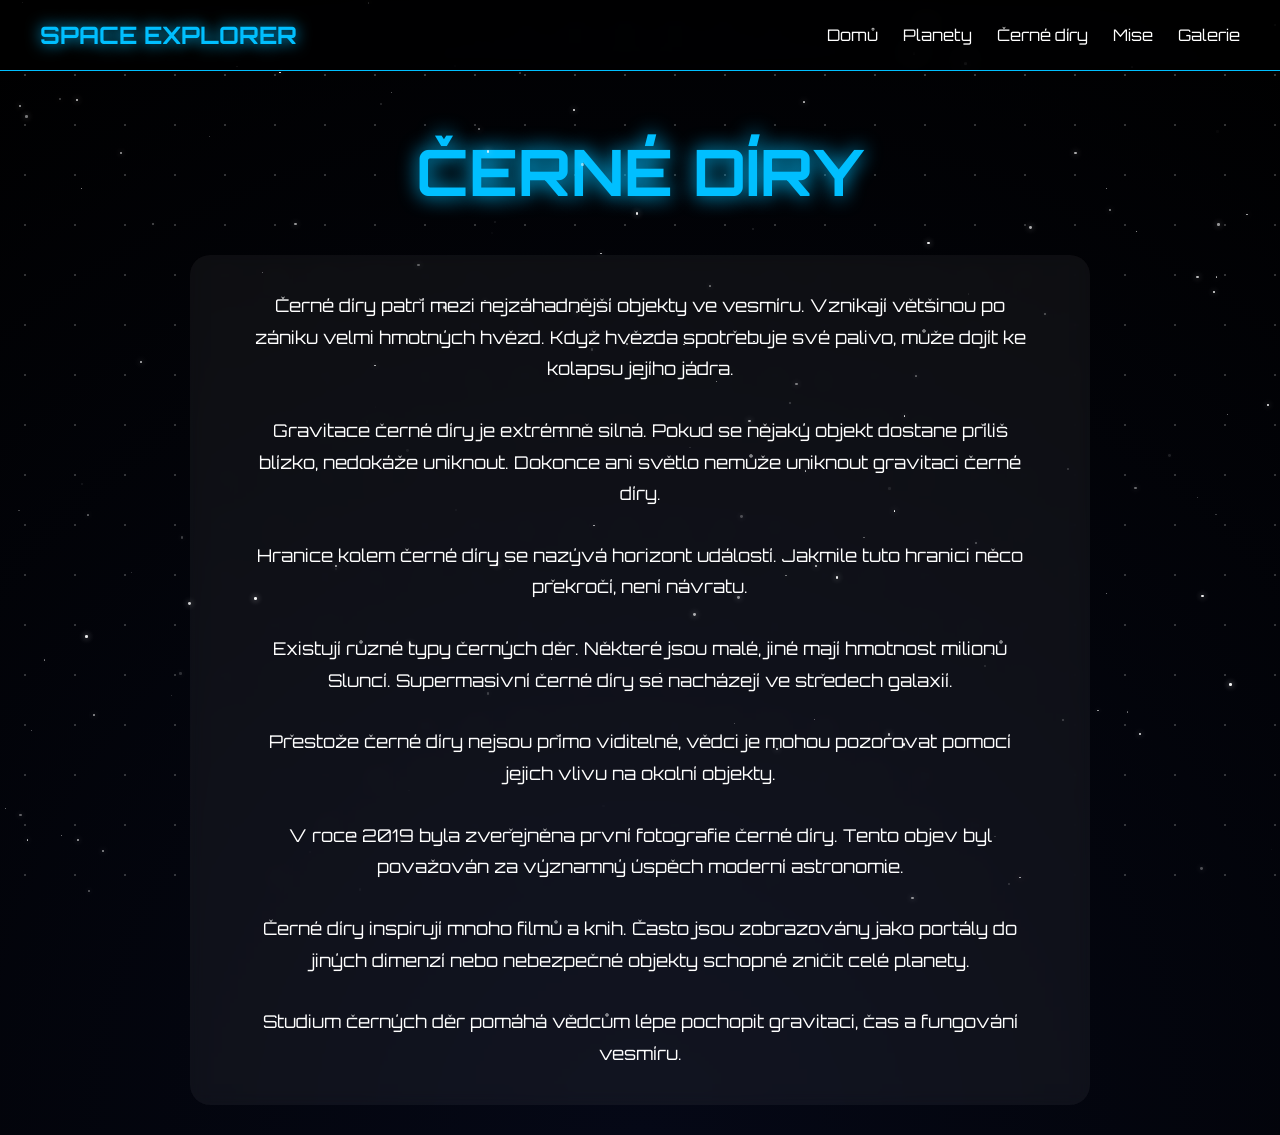
==== cerne-diry.html @ 8f38be8d "Add files via upload" ====
<!DOCTYPE html>
<html lang="cs">
<head>
<meta charset="UTF-8">
<meta name="viewport" content="width=device-width, initial-scale=1.0">
<title>Černé díry</title>
<link rel="stylesheet" href="style.css?v=2">
</head>
<body>

<nav>
<div class="logo">SPACE EXPLORER</div>
<button class="menu-toggle" aria-label="Otevřít menu">
  <span></span>
  <span></span>
  <span></span>
</button>
<ul>
<li><a href="index.html">Domů</a></li>
<li><a href="planety.html">Planety</a></li>
<li><a href="cerne-diry.html">Černé díry</a></li>
<li><a href="mise.html">Mise</a></li>
<li><a href="galerie.html">Galerie</a></li>
</ul>
</nav>

<h1>ČERNÉ DÍRY</h1>

<div class="card">
<p>
Černé díry patří mezi nejzáhadnější objekty ve vesmíru. Vznikají většinou po zániku velmi hmotných hvězd. Když hvězda spotřebuje své palivo, může dojít ke kolapsu jejího jádra.
</p>

<p>
Gravitace černé díry je extrémně silná. Pokud se nějaký objekt dostane příliš blízko, nedokáže uniknout. Dokonce ani světlo nemůže uniknout gravitaci černé díry.
</p>

<p>
Hranice kolem černé díry se nazývá horizont událostí. Jakmile tuto hranici něco překročí, není návratu.
</p>

<p>
Existují různé typy černých děr. Některé jsou malé, jiné mají hmotnost milionů Sluncí. Supermasivní černé díry se nacházejí ve středech galaxií.
</p>

<p>
Přestože černé díry nejsou přímo viditelné, vědci je mohou pozorovat pomocí jejich vlivu na okolní objekty.
</p>

<p>
V roce 2019 byla zveřejněna první fotografie černé díry. Tento objev byl považován za významný úspěch moderní astronomie.
</p>

<p>
Černé díry inspirují mnoho filmů a knih. Často jsou zobrazovány jako portály do jiných dimenzí nebo nebezpečné objekty schopné zničit celé planety.
</p>

<p>
Studium černých děr pomáhá vědcům lépe pochopit gravitaci, čas a fungování vesmíru.
</p>
</div>

<script src="script.js?v=99" defer></script>

</body>
</html>
---- style.css ----
@import url('https://fonts.googleapis.com/css2?family=Orbitron:wght@400;700&display=swap');

html {
  box-sizing: border-box;
}

*, *::before, *::after {
  box-sizing: inherit;
}

body {
  margin: 0;
  overflow-x: hidden;
  background: radial-gradient(circle at bottom, #050816, #000);
  color: white;
  font-family: 'Orbitron', sans-serif;
}

/* STARS */
body::before {
  content: "";
  position: fixed;
  width: 100%;
  height: 100%;
  background-image:
    radial-gradient(white 1px, transparent 1px);
  background-size: 50px 50px;
  opacity: 0.2;
  z-index: -1;
}

/* NAVBAR */
nav {
  display: flex;
  justify-content: space-between;
  align-items: center;
  flex-wrap: wrap;
  gap: 12px;
  padding: 20px 40px;
  background: rgba(0,0,0,0.5);
  backdrop-filter: blur(10px);
  border-bottom: 1px solid #00bfff;
  position: sticky;
  top: 0;
  z-index: 999;
  position: relative;
}

.logo {
  color: #00bfff;
  font-size: 24px;
  font-weight: bold;
  text-shadow: 0 0 15px #00bfff;
}

nav ul {
  display: flex;
  gap: 25px;
  flex-wrap: wrap;
  justify-content: center;
  list-style: none;
  padding: 0;
  margin: 0;
}

nav li {
  margin: 0;
}

/* If nav is toggled open, always show the menu (desktop and mobile) */
nav.open ul {
  display: flex !important;
  flex-direction: column;
  position: absolute;
  top: 60px;
  right: 20px;
  background: rgba(0,0,0,0.9);
  padding: 12px 16px;
  border-radius: 10px;
  gap: 10px;
  z-index: 1200;
  min-width: 180px;
}

nav.open ul li a {
  display: block;
  padding: 6px 8px;
}

nav a {
  color: white;
  text-decoration: none;
  transition: 0.3s;
}

nav a:hover {
  color: #00bfff;
  text-shadow: 0 0 10px #00bfff;
}

.menu-toggle {
  display: none;
  align-items: center;
  justify-content: center;
  background: transparent;
  border: none;
  cursor: pointer;
  padding: 10px;
  color: white;
  position: absolute;
  top: 18px;
  right: 20px;
  z-index: 1000;
}

.menu-toggle span {
  display: block;
  width: 28px;
  height: 3px;
  margin: 5px 0;
  background: white;
  border-radius: 2px;
  transition: transform 0.2s ease, opacity 0.2s ease;
}

nav.open .menu-toggle span:nth-child(1) {
  transform: translateY(8px) rotate(45deg);
}

nav.open .menu-toggle span:nth-child(2) {
  opacity: 0;
}

nav.open .menu-toggle span:nth-child(3) {
  transform: translateY(-8px) rotate(-45deg);
}

/* HEADERS */
h1 {
  text-align: center;
  margin-top: 60px;
  font-size: clamp(2.5rem, 6vw, 4rem);
  color: #00bfff;
  text-shadow: 0 0 20px #00bfff;
}

/* TEXT */
p {
  max-width: 95%;
  width: min(95%, 900px);
  margin: auto;
  padding: 15px;
  line-height: 1.8;
  text-align: center;
  font-size: clamp(1rem, 1.8vw, 1.1rem);
}

/* PLANETS */
.space {
  position: relative;
  width: 100%;
  height: 80vh;
}

.planet {
  position: absolute;
  border-radius: 50%;
  cursor: pointer;
  transition: 0.4s;
  animation: float 6s infinite ease-in-out;
}

.planet:hover {
  transform: scale(1.1);
  box-shadow: 0 0 40px white;
}

@keyframes float {
  0% { transform: translateY(0px); }
  50% { transform: translateY(-15px); }
  100% { transform: translateY(0px); }
}

/* DIFFERENT PLANETS */
.mars {
  width: 120px;
  height: 120px;
  background: orange;
  top: 40%;
  left: 20%;
}

.earth {
  width: 140px;
  height: 140px;
  background: deepskyblue;
  top: 20%;
  left: 50%;
}

.jupiter {
  width: 180px;
  height: 180px;
  background: peru;
  top: 50%;
  left: 70%;
}

/* POPUP */
.popup {
  position: fixed;
  top: 50%;
  left: 50%;
  transform: translate(-50%, -50%);
  background: rgba(0,0,0,0.9);
  border: 2px solid #00bfff;
  padding: 30px;
  width: 400px;
  display: none;
  border-radius: 20px;
  box-shadow: 0 0 30px #00bfff;
  z-index: 99999;
}

.close {
  float: right;
  cursor: pointer;
  color: red;
  font-size: 20px;
}

/* CARDS */
.card {
  background: rgba(255,255,255,0.05);
  margin: 30px auto;
  padding: 20px;
  width: min(90%, 900px);
  border-radius: 20px;
  backdrop-filter: blur(8px);
  transition: 0.4s;
}

.card:hover {
  transform: translateY(-5px);
  box-shadow: 0 0 20px #00bfff;
}
/* SOLAR SYSTEM */

.solar-system {
    transform: scale(0.8);
  transform-origin: center;
  position: relative;
  width: 100%;
  height: 100vh;
  overflow: hidden;
}

.sun {
  position: absolute;
  width: 120px;
  height: 120px;
  background: radial-gradient(circle, #ffcc00, orange);
  border-radius: 50%;
  top: 50%;
  left: 50%;
  transform: translate(-50%, -50%);
  box-shadow: 0 0 80px orange;
}

/* ORBITS */

.orbit {
  position: absolute;
  border: 1px solid rgba(255,255,255,0.1);
  border-radius: 50%;
  top: 50%;
  left: 50%;
  transform: translate(-50%, -50%);
  pointer-events: none;
}

/* PLANETS */

.planet {
  position: absolute;
  border-radius: 50%;
  object-fit: cover;
  cursor: pointer;
  transition: 0.3s;
  z-index: 10;
  pointer-events: auto;
}

.planet:hover {
  transform: scale(1.15);
  box-shadow: 0 0 20px white;
}

/* MERCURY */

.mercury-orbit {
  width: 220px;
  height: 220px;
  animation: rotate 8s linear infinite;
}

.mercury {
  width: 20px;
  height: 20px;
  top: -10px;
  left: 100px;
}

/* VENUS */

.venus-orbit {
  width: 320px;
  height: 320px;
  animation: rotate 14s linear infinite;
}

.venus {
  width: 30px;
  height: 30px;
  top: -15px;
  left: 145px;
}

/* EARTH */

.earth-orbit {
  width: 450px;
  height: 450px;
  animation: rotate 20s linear infinite;
}

.earth {
  width: 35px;
  height: 35px;
  top: -18px;
  left: 205px;
}

/* MARS */

.mars-orbit {
  width: 600px;
  height: 600px;
  animation: rotate 30s linear infinite;
}

.mars {
  width: 28px;
  height: 28px;
  top: -14px;
  left: 286px;
}

/* JUPITER */

.jupiter-orbit {
  width: 800px;
  height: 800px;
  animation: rotate 45s linear infinite;
}

.jupiter {
  width: 70px;
  height: 70px;
  top: -35px;
  left: 365px;
}

/* SATURN */

.saturn-orbit {
  width: 1000px;
  height: 1000px;
  animation: rotate 60s linear infinite;
}

.saturn {
  width: 65px;
  height: 65px;
  top: -32px;
  left: 468px;
}

/* URANUS */

.uranus-orbit {
  width: 1200px;
  height: 1200px;
  animation: rotate 75s linear infinite;
}

.uranus {
  width: 50px;
  height: 50px;
  top: -25px;
  left: 575px;
}

/* NEPTUNE */

.neptune-orbit {
  width: 1400px;
  height: 1400px;
  animation: rotate 90s linear infinite;
}

.neptune {
  width: 48px;
  height: 48px;
  top: -24px;
  left: 676px;
}

/* ROTATION */

@keyframes rotate {
  from {
    transform: translate(-50%, -50%) rotate(0deg);
  }

  to {
    transform: translate(-50%, -50%) rotate(360deg);
  }
}
.star {
  position: fixed;
  width: 2px;
  height: 2px;
  background: white;
  border-radius: 50%;
  opacity: 0.8;
  box-shadow: 0 0 6px white;
  pointer-events: none;
  z-index: 0;
}
@keyframes twinkle {
  from {
    opacity: 0.2;
    transform: scale(1);
  }
  to {
    opacity: 1;
    transform: scale(1.6);
  }
}
.gallery {
  display: grid;
  grid-template-columns: repeat(auto-fit, minmax(220px, 1fr));
  gap: 20px;
  padding: 40px;
  max-width: 1200px;
  margin: auto;
}

.gallery img {
  width: 100%;
  height: 200px;
  object-fit: cover;
  border-radius: 15px;
  cursor: pointer;
  transition: 0.4s;
  box-shadow: 0 0 10px rgba(0,0,0,0.5);
}

.gallery img:hover {
  transform: scale(1.05);
  box-shadow: 0 0 25px #00bfff;
}
.slideshow {
  position: relative;
  width: min(95%, 900px);
  aspect-ratio: 16 / 9;
  margin: 50px auto;
  overflow: hidden;
  border-radius: 20px;
  box-shadow: 0 0 30px #00bfff;
}

.slide {
  position: absolute;
  width: 100%;
  height: 100%;
  opacity: 0;
  transition: 1s ease;
}

.slide.active {
  opacity: 1;
}

.slide img {
  width: 100%;
  height: 100%;
  object-fit: contain; /* zamiast cover */
  background: black;
}

.slide p {
  position: absolute;
  bottom: 20px;
  left: 20px;
  background: rgba(0,0,0,0.6);
  padding: 10px 15px;
  border-radius: 10px;
}

.controls {
  text-align: center;
  margin-top: 20px;
}

.controls button {
  padding: 10px 20px;
  font-size: 20px;
  margin: 0 10px;
  cursor: pointer;
  background: #00bfff;
  border: none;
  border-radius: 10px;
  transition: 0.3s;
}

.controls button:hover {
  background: white;
  color: black;
}

/* RESPONSIVE LAYOUT */
@media (max-width: 1200px) {
  nav {
    padding: 16px 20px;
    position: relative;
  }

  .menu-toggle {
    display: inline-flex !important; /* Wymuszamy pokazanie hamburgera */
    cursor: pointer;
  }

  .logo {
    font-size: 20px;
  }

  nav ul {
    display: none;
    gap: 15px;
  }

  /* WYMUSZENIE POKAZANIA MENU */
  nav.open ul, nav.open > ul {
    display: flex !important;
    flex-direction: column;
    width: 100%;
    background: rgba(0,0,0,0.85); /* Przyciemnione tło, by napisy były czytelne */
    padding: 15px 0 20px;
    border-radius: 0 0 20px 20px;
  }

  nav.open ul li a {
    padding: 10px 0;
  }

  h1 {
    font-size: 48px;
  }

  p {
    max-width: 95%;
    padding: 15px 20px;
  }

  .card,
  .slideshow {
    width: min(95%, 760px);
  }

  .gallery {
    padding: 24px;
  }
}

@media (max-width: 700px) {
  nav {
    flex-direction: column;
    align-items: flex-start;
    gap: 10px;
  }

  .menu-toggle {
    display: block !important;
  }

  nav ul {
    display: none !important; /* Domyślnie ukryte na telefonie */
    flex-direction: column;
    align-items: stretch;
    gap: 12px;
    width: 100%;
    padding-top: 10px;
  }

  /* WYMUSZENIE POKAZANIA NA MAŁYM TELEFONIE */
  nav.open ul, nav.open > ul {
    display: flex !important;
  }

  nav ul li {
    width: 100%;
  }

  nav ul li a {
    display: block;
    width: 100%;
    padding: 10px 0;
  }

  h1 {
    font-size: 38px;
    margin-top: 40px;
  }

  .logo {
    text-align: center;
    width: 100%;
  }

  .space,
  .solar-system {
    min-height: 55vh;
    width: 100%;
  }

  .solar-system {
    transform: scale(0.6);
    transform-origin: top center;
    height: min(70vh, 500px);
  }

  .slideshow {
    width: min(95%, 720px);
  }

  .slide {
    position: relative;
    min-height: 240px;
  }

  .slide img {
    height: auto;
  }

  .controls button {
    width: 100px;
    margin: 8px 5px;
  }
}

@media (max-width: 520px) {
  nav {
    padding: 14px 14px;
  }

  nav ul {
    gap: 10px;
  }

  nav a {
    font-size: 0.95rem;
  }

  p {
    font-size: 16px;
    line-height: 1.7;
  }

  .gallery {
    padding: 24px 16px;
  }

  .gallery img {
    height: auto;
    min-height: 150px;
  }

  .logo {
    font-size: 18px;
  }

  .solar-system {
    height: min(65vh, 420px);
    transform: scale(0.55);
  }

  .slideshow {
    width: min(95%, 650px);
  }

  .controls button {
    font-size: 18px;
    padding: 10px 16px;
  }
}
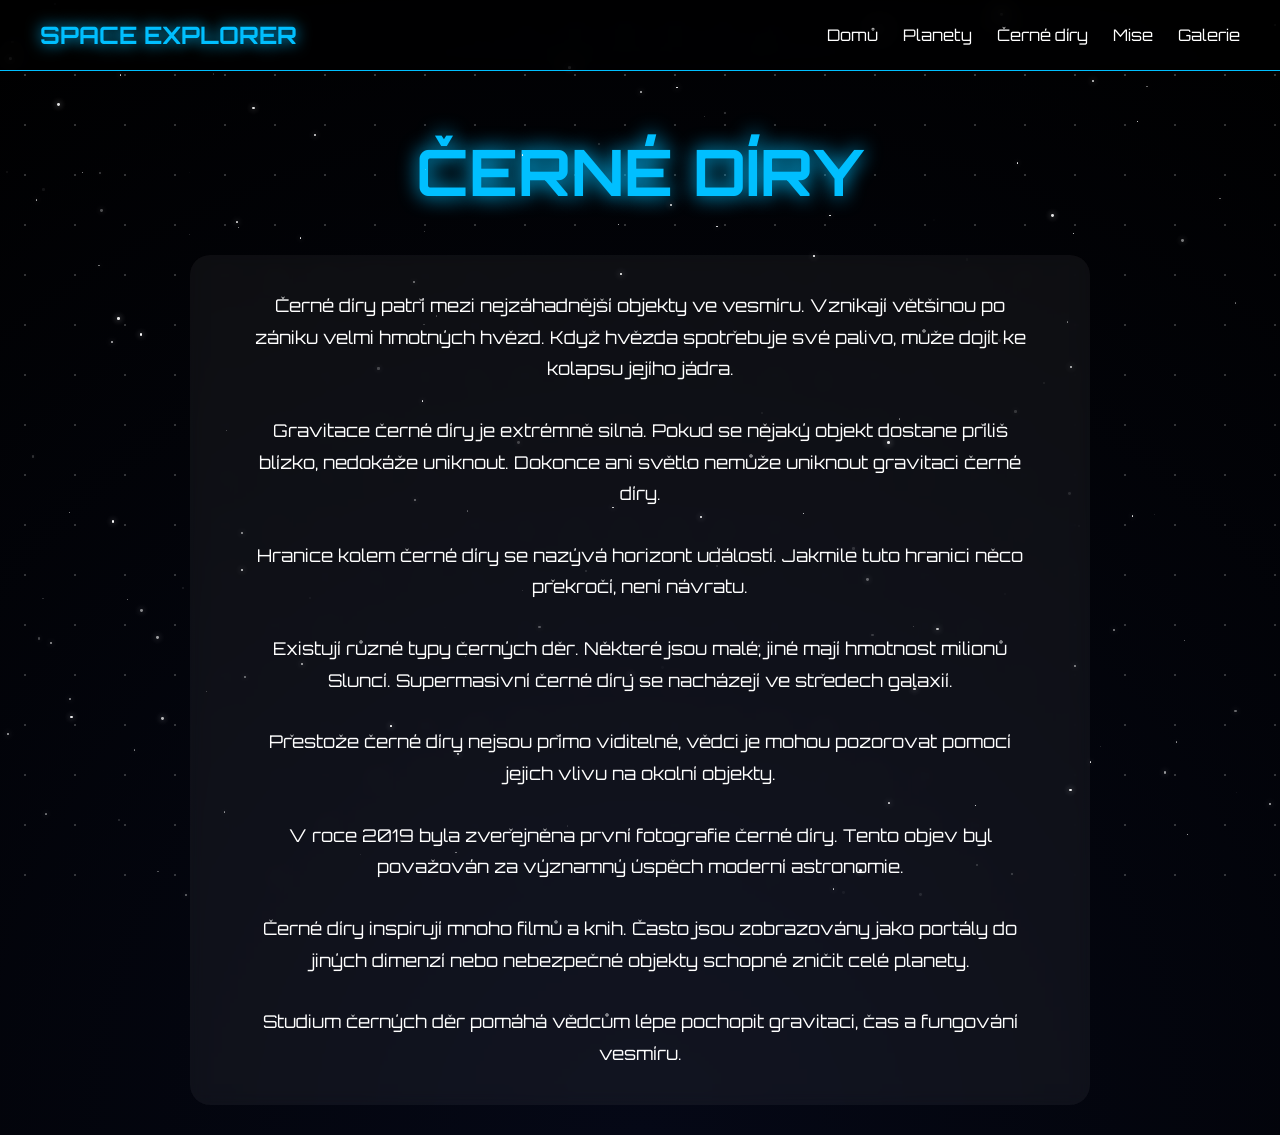
==== commit 12bbe74a: "Add files via upload" ====
--- a/cerne-diry.html
+++ b/cerne-diry.html
@@ -4,7 +4,7 @@
 <meta charset="UTF-8">
 <meta name="viewport" content="width=device-width, initial-scale=1.0">
 <title>Černé díry</title>
-<link rel="stylesheet" href="style.css?v=2">
+<link rel="stylesheet" href="style.css?v=3">
 </head>
 <body>
 
@@ -60,7 +60,7 @@
 </p>
 </div>
 
-<script src="script.js?v=99" defer></script>
+<script src="script.js?v=101" defer></script>
 
 </body>
 </html>
--- a/style.css
+++ b/style.css
@@ -39,12 +39,11 @@
   padding: 20px 40px;
   background: rgba(0,0,0,0.5);
   backdrop-filter: blur(10px);
-  border-bottom: 1px solid #00bfff;
-  position: sticky;
-  top: 0;
-  z-index: 999;
-  position: relative;
-}
+  border-bottom: 1px solid #00bfff;
+  position: sticky;
+  top: 0;
+  z-index: 999;
+}
 
 .logo {
   color: #00bfff;
@@ -98,11 +97,12 @@
   text-shadow: 0 0 10px #00bfff;
 }
 
-.menu-toggle {
-  display: none;
-  align-items: center;
-  justify-content: center;
-  background: transparent;
+.menu-toggle {
+  display: none;
+  flex-direction: column;
+  align-items: center;
+  justify-content: center;
+  background: transparent;
   border: none;
   cursor: pointer;
   padding: 10px;
@@ -552,13 +552,14 @@
   }
 
   /* WYMUSZENIE POKAZANIA MENU */
-  nav.open ul, nav.open > ul {
-    display: flex !important;
-    flex-direction: column;
-    width: 100%;
-    background: rgba(0,0,0,0.85); /* Przyciemnione tło, by napisy były czytelne */
-    padding: 15px 0 20px;
-    border-radius: 0 0 20px 20px;
+  nav.open ul, nav.open > ul {
+    display: flex !important;
+    flex-direction: column;
+    position: static;
+    width: 100%;
+    background: rgba(0,0,0,0.85); /* Przyciemnione tło, by napisy były czytelne */
+    padding: 15px 0 20px;
+    border-radius: 0 0 20px 20px;
   }
 
   nav.open ul li a {
@@ -591,9 +592,9 @@
     gap: 10px;
   }
 
-  .menu-toggle {
-    display: block !important;
-  }
+  .menu-toggle {
+    display: inline-flex !important;
+  }
 
   nav ul {
     display: none !important; /* Domyślnie ukryte na telefonie */
@@ -605,9 +606,10 @@
   }
 
   /* WYMUSZENIE POKAZANIA NA MAŁYM TELEFONIE */
-  nav.open ul, nav.open > ul {
-    display: flex !important;
-  }
+  nav.open ul, nav.open > ul {
+    display: flex !important;
+    position: static;
+  }
 
   nav ul li {
     width: 100%;
@@ -704,4 +706,4 @@
     font-size: 18px;
     padding: 10px 16px;
   }
-}+}
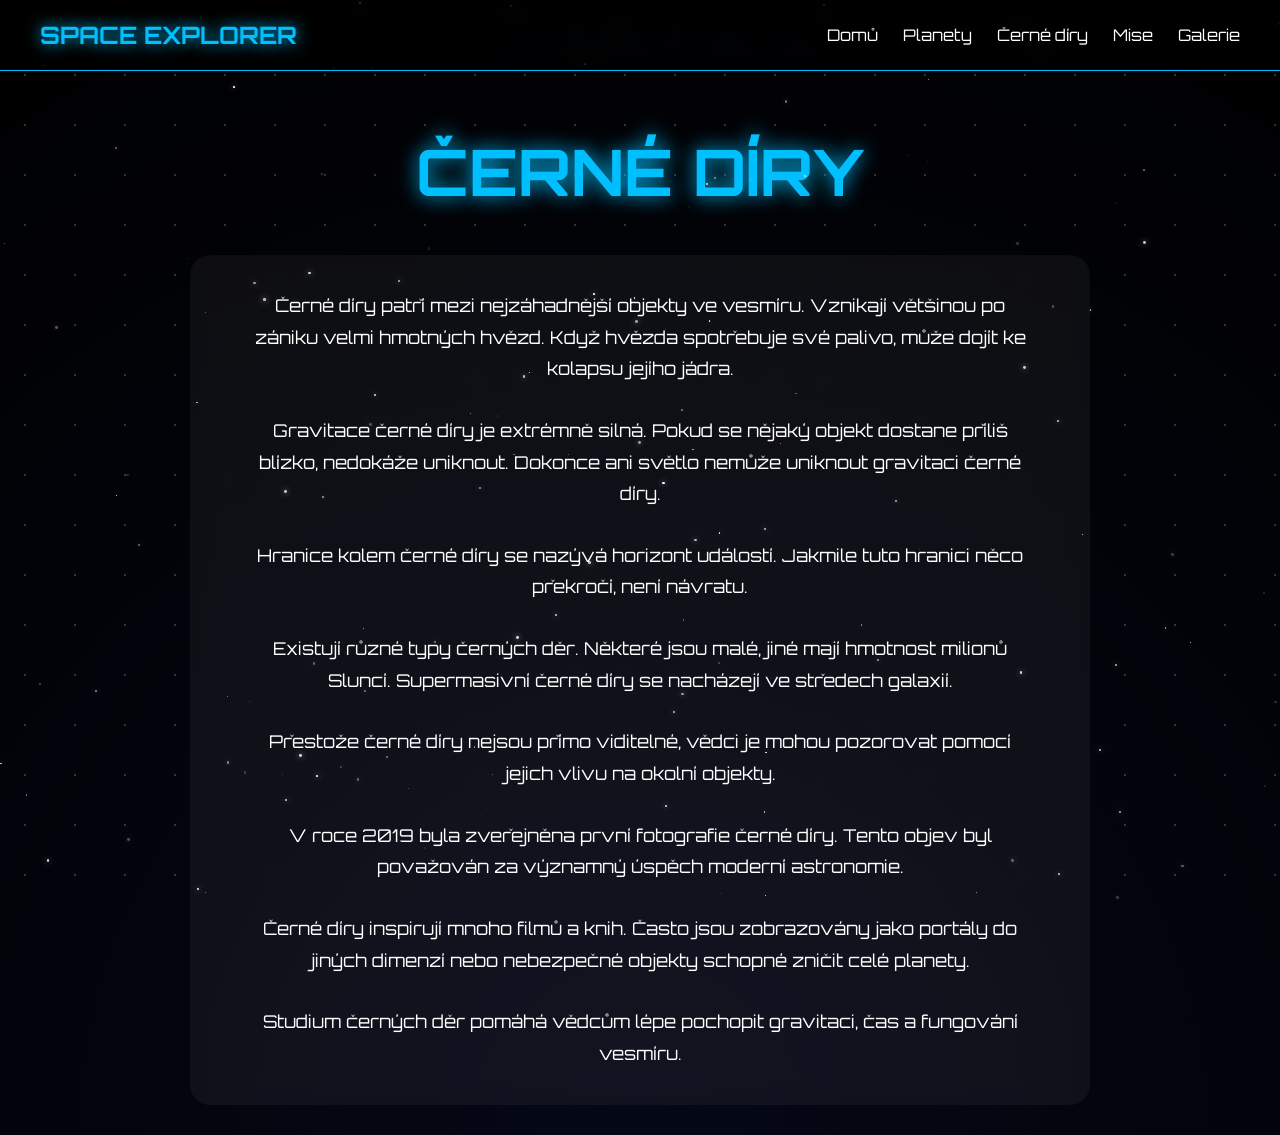
==== commit 2b43244f: "Add files via upload" ====
--- a/cerne-diry.html
+++ b/cerne-diry.html
@@ -4,7 +4,7 @@
 <meta charset="UTF-8">
 <meta name="viewport" content="width=device-width, initial-scale=1.0">
 <title>Černé díry</title>
-<link rel="stylesheet" href="style.css?v=3">
+<link rel="stylesheet" href="style.css?v=6">
 </head>
 <body>
 
--- a/style.css
+++ b/style.css
@@ -39,11 +39,11 @@
   padding: 20px 40px;
   background: rgba(0,0,0,0.5);
   backdrop-filter: blur(10px);
-  border-bottom: 1px solid #00bfff;
-  position: sticky;
-  top: 0;
-  z-index: 999;
-}
+  border-bottom: 1px solid #00bfff;
+  position: sticky;
+  top: 0;
+  z-index: 999;
+}
 
 .logo {
   color: #00bfff;
@@ -71,7 +71,7 @@
   display: flex !important;
   flex-direction: column;
   position: absolute;
-  top: 60px;
+  top: 100%;
   right: 20px;
   background: rgba(0,0,0,0.9);
   padding: 12px 16px;
@@ -97,30 +97,38 @@
   text-shadow: 0 0 10px #00bfff;
 }
 
-.menu-toggle {
-  display: none;
-  flex-direction: column;
-  align-items: center;
-  justify-content: center;
-  background: transparent;
-  border: none;
+.menu-toggle {
+  display: none;
+  flex-direction: column;
+  align-items: center;
+  justify-content: center;
+  background: rgba(0,0,0,0.65);
+  border: 1px solid rgba(255,255,255,0.55);
+  box-shadow: 0 0 20px rgba(0,0,0,0.25);
   cursor: pointer;
   padding: 10px;
   color: white;
-  position: absolute;
-  top: 18px;
-  right: 20px;
+  position: relative;
+  margin-left: auto;
+  transform: none;
   z-index: 1000;
+  width: 50px;
+  height: 50px;
+  border-radius: 18px;
+}
+
+.menu-toggle:hover {
+  background: rgba(255,255,255,0.18);
 }
 
 .menu-toggle span {
   display: block;
-  width: 28px;
+  width: 24px;
   height: 3px;
-  margin: 5px 0;
+  border-radius: 999px;
   background: white;
-  border-radius: 2px;
-  transition: transform 0.2s ease, opacity 0.2s ease;
+  transition: transform 0.3s ease, opacity 0.3s ease;
+  margin: 4px 0;
 }
 
 nav.open .menu-toggle span:nth-child(1) {
@@ -537,11 +545,6 @@
     position: relative;
   }
 
-  .menu-toggle {
-    display: inline-flex !important; /* Wymuszamy pokazanie hamburgera */
-    cursor: pointer;
-  }
-
   .logo {
     font-size: 20px;
   }
@@ -551,15 +554,19 @@
     gap: 15px;
   }
 
+  .menu-toggle {
+    display: inline-flex;
+  }
+
   /* WYMUSZENIE POKAZANIA MENU */
-  nav.open ul, nav.open > ul {
-    display: flex !important;
-    flex-direction: column;
-    position: static;
-    width: 100%;
-    background: rgba(0,0,0,0.85); /* Przyciemnione tło, by napisy były czytelne */
-    padding: 15px 0 20px;
-    border-radius: 0 0 20px 20px;
+  nav.open ul, nav.open > ul {
+    display: flex !important;
+    flex-direction: column;
+    position: static;
+    width: 100%;
+    background: rgba(0,0,0,0.85); /* Przyciemnione tło, by napisy byly čitelné */
+    padding: 15px 0 20px;
+    border-radius: 0 0 20px 20px;
   }
 
   nav.open ul li a {
@@ -585,19 +592,37 @@
   }
 }
 
+@media (min-width: 1201px) {
+  .menu-toggle {
+    display: none !important;
+  }
+}
+
 @media (max-width: 700px) {
   nav {
-    flex-direction: column;
-    align-items: flex-start;
+    flex-direction: row;
+    align-items: center;
     gap: 10px;
-  }
-
-  .menu-toggle {
-    display: inline-flex !important;
-  }
+    padding: 16px 20px;
+  }
+
+  .menu-toggle {
+    display: inline-flex !important;
+    position: static;
+    margin-left: auto;
+    transform: none;
+    order: 2;
+    border-radius: 18px;
+    background: rgba(0,0,0,0.65) !important;
+    border: 1px solid rgba(255,255,255,0.65) !important;
+    box-shadow: 0 0 18px rgba(0,0,0,0.35) !important;
+    width: 50px;
+    height: 50px;
+    padding: 10px;
+  }
 
   nav ul {
-    display: none !important; /* Domyślnie ukryte na telefonie */
+    display: none !important; /* Domyślně ukryte na telefonie */
     flex-direction: column;
     align-items: stretch;
     gap: 12px;
@@ -605,11 +630,17 @@
     padding-top: 10px;
   }
 
-  /* WYMUSZENIE POKAZANIA NA MAŁYM TELEFONIE */
-  nav.open ul, nav.open > ul {
-    display: flex !important;
-    position: static;
-  }
+  /* WYMUSZENIE POKAZANIA NA MAŁÝM TELEFONIE */
+  nav.open ul, nav.open > ul {
+    display: flex !important;
+    position: relative;
+    top: 0;
+    right: 0;
+    background: rgba(0,0,0,0.95);
+    border-radius: 0 0 20px 20px;
+    padding: 15px 0 20px;
+    width: 100%;
+  }
 
   nav ul li {
     width: 100%;
@@ -706,4 +737,4 @@
     font-size: 18px;
     padding: 10px 16px;
   }
-}
+}
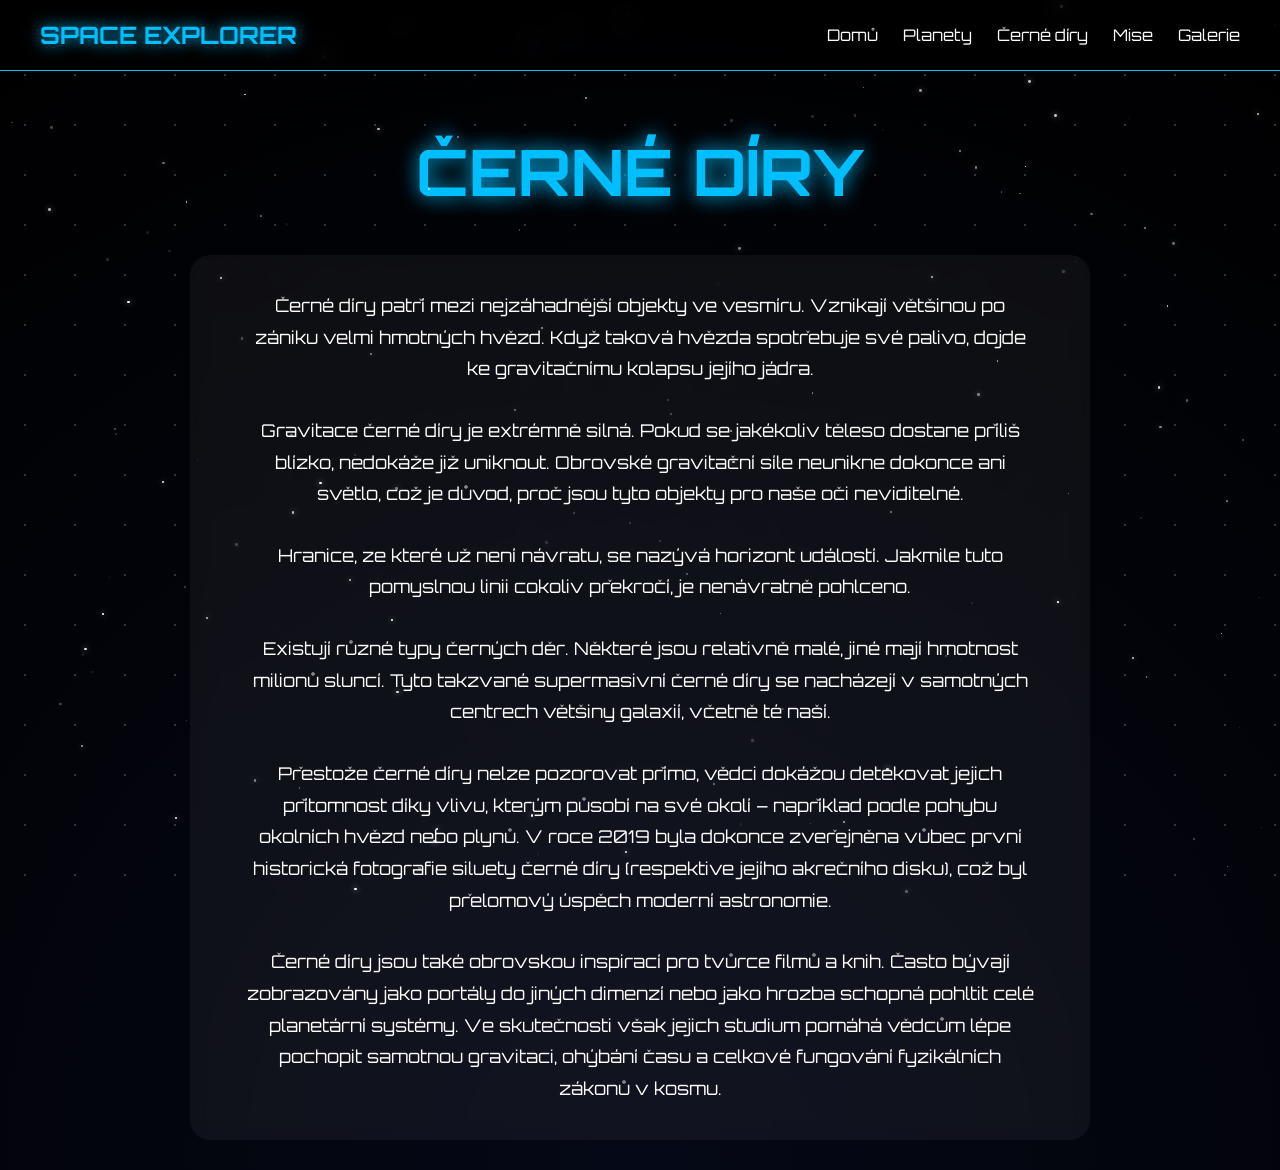
==== commit 4b91696b: "Add files via upload" ====
--- a/cerne-diry.html
+++ b/cerne-diry.html
@@ -28,36 +28,29 @@
 
 <div class="card">
 <p>
-Černé díry patří mezi nejzáhadnější objekty ve vesmíru. Vznikají většinou po zániku velmi hmotných hvězd. Když hvězda spotřebuje své palivo, může dojít ke kolapsu jejího jádra.
+Černé díry patří mezi nejzáhadnější objekty ve vesmíru. Vznikají většinou po zániku velmi hmotných hvězd. Když taková hvězda spotřebuje své palivo, dojde ke gravitačnímu kolapsu jejího jádra.
 </p>
 
 <p>
-Gravitace černé díry je extrémně silná. Pokud se nějaký objekt dostane příliš blízko, nedokáže uniknout. Dokonce ani světlo nemůže uniknout gravitaci černé díry.
+Gravitace černé díry je extrémně silná. Pokud se jakékoliv těleso dostane příliš blízko, nedokáže již uniknout. Obrovské gravitační síle neunikne dokonce ani světlo, což je důvod, proč jsou tyto objekty pro naše oči neviditelné.
 </p>
 
 <p>
-Hranice kolem černé díry se nazývá horizont událostí. Jakmile tuto hranici něco překročí, není návratu.
+Hranice, ze které už není návratu, se nazývá horizont událostí. Jakmile tuto pomyslnou linii cokoliv překročí, je nenávratně pohlceno.
 </p>
 
 <p>
-Existují různé typy černých děr. Některé jsou malé, jiné mají hmotnost milionů Sluncí. Supermasivní černé díry se nacházejí ve středech galaxií.
+Existují různé typy černých děr. Některé jsou relativně malé, jiné mají hmotnost milionů sluncí. Tyto takzvané supermasivní černé díry se nacházejí v samotných centrech většiny galaxií, včetně té naší.
 </p>
 
 <p>
-Přestože černé díry nejsou přímo viditelné, vědci je mohou pozorovat pomocí jejich vlivu na okolní objekty.
+Přestože černé díry nelze pozorovat přímo, vědci dokážou detekovat jejich přítomnost díky vlivu, kterým působí na své okolí – například podle pohybu okolních hvězd nebo plynů. V roce 2019 byla dokonce zveřejněna vůbec první historická fotografie siluety černé díry (respektive jejího akrečního disku), což byl přelomový úspěch moderní astronomie.
 </p>
 
 <p>
-V roce 2019 byla zveřejněna první fotografie černé díry. Tento objev byl považován za významný úspěch moderní astronomie.
+Černé díry jsou také obrovskou inspirací pro tvůrce filmů a knih. Často bývají zobrazovány jako portály do jiných dimenzí nebo jako hrozba schopná pohltit celé planetární systémy. Ve skutečnosti však jejich studium pomáhá vědcům lépe pochopit samotnou gravitaci, ohýbání času a celkové fungování fyzikálních zákonů v kosmu.
 </p>
 
-<p>
-Černé díry inspirují mnoho filmů a knih. Často jsou zobrazovány jako portály do jiných dimenzí nebo nebezpečné objekty schopné zničit celé planety.
-</p>
-
-<p>
-Studium černých děr pomáhá vědcům lépe pochopit gravitaci, čas a fungování vesmíru.
-</p>
 </div>
 
 <script src="script.js?v=101" defer></script>
